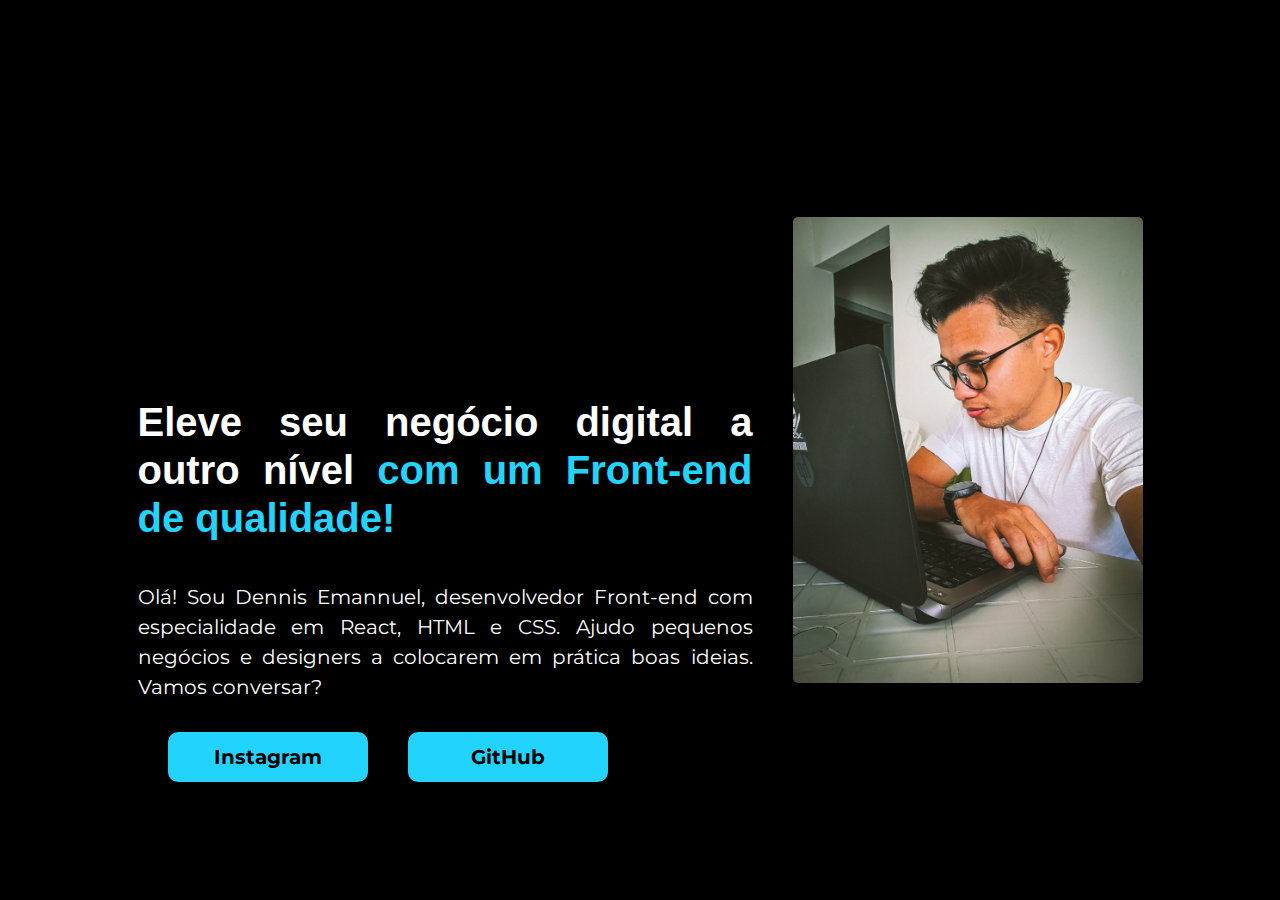
==== index.html @ 4d62f523 "Add atualizações de styles" ====
<!DOCTYPE html>
<html lang="pt-br">
  <head>
    <meta charset="UTF-8" />
    <meta name="viewport" content="width=device-width, initial-scale=1.0" />
    <title>Portfólio</title>
    <link rel="stylesheet" href="./style/styles.css" />
   
  </head>
  <body>
    <header></header>
    <main>
      <div class="texto-container">
        <h1>
          Eleve seu negócio digital a outro nível
          <strong>com um Front-end de qualidade!</strong>
        </h1>
        <p>
          Olá! Sou Dennis Emannuel, desenvolvedor Front-end com especialidade em
          React, HTML e CSS. Ajudo pequenos negócios e designers a colocarem em
          prática boas ideias. Vamos conversar?
        </p>
        <div class="links-container">
          <a href="https://www.instagram.com/dennisemannuel_dev/" target="_blank">Instagram</a>
          <a href="https://github.com/Dslpss" target="_blank">GitHub</a>
        </div>
      </div>
      <img
        src="./img/PXL_20230724_113139070.MV (1).jpg"
        alt="Imagem de perfil Dennis Emannuel" />
    </main>
    <footer></footer>
  </body>
</html>
---- style/styles.css ----
/* Adicione no início do arquivo para garantir que não haja margens padrão */
@import url("https://fonts.googleapis.com/css2?family=Montserrat:ital,wght@0,100..900;1,100..900&display=swap");

* {
  margin: 0;
  padding: 0;
  box-sizing: border-box;
}

body {
  background-color: black;
  color: white;
  display: flex;
  justify-content: center;
  align-items: center;
  min-height: 100vh;
}

main {
  display: flex;
  justify-content: space-between;
  align-items: center;
  padding: 20px;
  max-width: 1200px;
  margin: 0 auto;
  min-height: 100vh; /* Altura total da viewport */
  flex-wrap: wrap;
}

.texto-container {
  margin-top: auto;
  width: 615px;
  height: 482px;
  display: flex;
  flex-direction: column;
  flex: 1;
  gap: 20px; /* Espaçamento entre elementos */
  text-align: left;
}

h1,
p {
  display: block;
  text-align: justify;
}

/* Adicionar animação ao strong */
strong {
  color: #22d4fd;
  animation: piscar 1.9s ease-in-out infinite alternate;
  position: relative;
}

/* Criar keyframes para animação */
@keyframes piscar {
  from {
    opacity: 1;
    text-shadow: 0 0 5px #22d4fd, 0 0 10px #22d4fd, 0 0 15px #22d4fd;
  }

  to {
    opacity: 0.6;
    text-shadow: none;
  }
}

h1 {
  font-family: Arial, Helvetica, sans-serif;
  font-size: 40px;
  font-weight: bold;
  line-height: 1.2;
  margin-bottom: 20px;
}

p {
  font-family: "Montserrat", sans-serif;
  font-weight: SemiBold;
  font-size: 20px;
  line-height: 1.5;
}
.links-container {
  display: flex;
  flex-direction: row;
  gap: 10px;
  margin-top: 10px;
}

.links-container a {
  font-family: "Montserrat", sans-serif;
  font-weight: SemiBold;
  background-color: #22d4fd;
  width: 200px;
  height: 50px;
  padding: 10px;
  color: black;
  display: flex;
  justify-content: center;
  align-items: center;
  text-decoration: none;
  border-radius: 10px;
  font-size: 20px;
  font-weight: bold;
  transition: background-color 0.3s;
  margin-left: 30px;
}
.links-container a:hover {
  background-color: #0a9edc;
}

img {
  width: 100%;
  max-width: 350px;
  height: auto;
  margin-left: 40px;
  border-radius: 5px;
  object-fit: cover;
}

/* Ajuste do layout principal */
@media (max-width: 768px) {
  main {
    flex-direction: column-reverse;
    padding: 1rem;
    min-height: auto;
    gap: 2rem;
  }

  .texto-container {
    width: 100%;
    height: auto;
    margin: 0;
    padding: 1rem;
  }

  h1 {
    font-size: 1.8rem;
    text-align: center;
  }

  p {
    font-size: 1rem;
    text-align: center;
  }

  .links-container {
    flex-direction: column;
    align-items: center;
    gap: 1rem;
  }

  .links-container a {
    width: 80%;
    margin: 0;
  }

  img {
    width: 80%;
    margin: 0 auto;
  }
}

/* Breakpoint adicional para telas muito pequenas */
@media (max-width: 480px) {
  h1 {
    font-size: 1.5rem;
  }

  .links-container a {
    width: 100%;
    font-size: 1rem;
  }
}
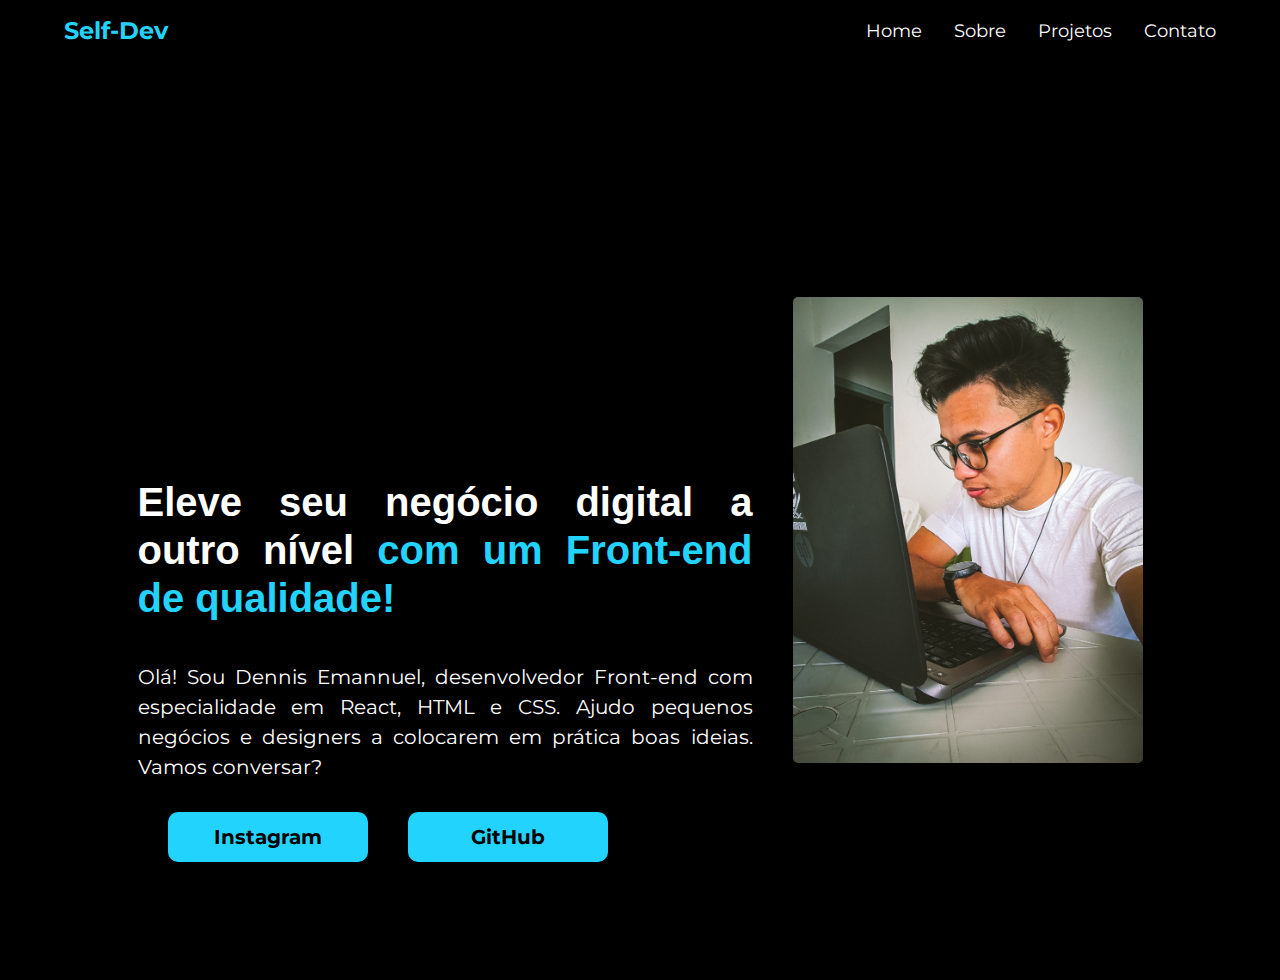
==== commit 295e9ba8: "Add mobile responsive navigation menu with hamburger button" ====
--- a/index.html
+++ b/index.html
@@ -4,11 +4,27 @@
     <meta charset="UTF-8" />
     <meta name="viewport" content="width=device-width, initial-scale=1.0" />
     <title>Portfólio</title>
-    <link rel="stylesheet" href="./style/styles.css" />
-   
+    <link rel="stylesheet" href="./css/styles.css" />
   </head>
   <body>
-    <header></header>
+    <header>
+      <nav class="nav-menu">
+        <div class="logo">
+          <a href="/">Self-Dev</a>
+        </div>
+        <div class="mobile-menu-btn">
+          <span></span>
+          <span></span>
+          <span></span>
+        </div>
+        <ul class="nav-list">
+          <li><a href="index.html">Home</a></li>
+          <li><a href="sobre.html">Sobre</a></li>
+          <li><a href="projetos.html">Projetos</a></li>
+          <li><a href="contato.html">Contato</a></li>
+        </ul>
+      </nav>
+    </header>
     <main>
       <div class="texto-container">
         <h1>
@@ -21,7 +37,11 @@
           prática boas ideias. Vamos conversar?
         </p>
         <div class="links-container">
-          <a href="https://www.instagram.com/dennisemannuel_dev/" target="_blank">Instagram</a>
+          <a
+            href="https://www.instagram.com/dennisemannuel_dev/"
+            target="_blank"
+            >Instagram</a
+          >
           <a href="https://github.com/Dslpss" target="_blank">GitHub</a>
         </div>
       </div>
@@ -32,3 +52,5 @@
     <footer></footer>
   </body>
 </html>
+
+<script src="./script.js"></script>
--- a/css/styles.css
+++ b/css/styles.css
@@ -0,0 +1,579 @@
+/* Adicione no início do arquivo para garantir que não haja margens padrão */
+@import url("https://fonts.googleapis.com/css2?family=Montserrat:ital,wght@0,100..900;1,100..900&display=swap");
+
+* {
+  margin: 0;
+  padding: 0;
+  box-sizing: border-box;
+}
+
+body {
+  background-color: black;
+  color: white;
+  display: flex;
+  justify-content: center;
+  align-items: center;
+  min-height: 100vh;
+}
+
+main {
+  display: flex;
+  justify-content: space-between;
+  align-items: center;
+  padding: 20px;
+  max-width: 1200px;
+  margin: 0 auto;
+  min-height: 100vh; /* Altura total da viewport */
+  flex-wrap: wrap;
+}
+
+.texto-container {
+  margin-top: auto;
+  width: 615px;
+  height: 482px;
+  display: flex;
+  flex-direction: column;
+  flex: 1;
+  gap: 20px; /* Espaçamento entre elementos */
+  text-align: left;
+}
+
+h1,
+p {
+  display: block;
+  text-align: justify;
+}
+
+/* Adicionar animação ao strong */
+strong {
+  color: #22d4fd;
+  animation: piscar 1.9s ease-in-out infinite alternate;
+  position: relative;
+}
+
+/* Criar keyframes para animação */
+@keyframes piscar {
+  from {
+    opacity: 1;
+    text-shadow: 0 0 5px #22d4fd, 0 0 10px #22d4fd, 0 0 15px #22d4fd;
+  }
+
+  to {
+    opacity: 0.6;
+    text-shadow: none;
+  }
+}
+
+h1 {
+  font-family: Arial, Helvetica, sans-serif;
+  font-size: 40px;
+  font-weight: bold;
+  line-height: 1.2;
+  margin-bottom: 20px;
+}
+
+p {
+  font-family: "Montserrat", sans-serif;
+  font-weight: SemiBold;
+  font-size: 20px;
+  line-height: 1.5;
+}
+.links-container {
+  display: flex;
+  flex-direction: row;
+  gap: 10px;
+  margin-top: 10px;
+}
+
+.links-container a {
+  font-family: "Montserrat", sans-serif;
+  font-weight: SemiBold;
+  background-color: #22d4fd;
+  width: 200px;
+  height: 50px;
+  padding: 10px;
+  color: black;
+  display: flex;
+  justify-content: center;
+  align-items: center;
+  text-decoration: none;
+  border-radius: 10px;
+  font-size: 20px;
+  font-weight: bold;
+  transition: background-color 0.3s;
+  margin-left: 30px;
+}
+.links-container a:hover {
+  background-color: #0a9edc;
+}
+
+img {
+  width: 100%;
+  max-width: 350px;
+  height: auto;
+  margin-left: 40px;
+  border-radius: 5px;
+  object-fit: cover;
+}
+
+/* Ajuste do layout principal */
+@media (max-width: 768px) {
+  main {
+    flex-direction: column-reverse;
+    padding: 1rem;
+    min-height: auto;
+    gap: 2rem;
+  }
+
+  .texto-container {
+    width: 100%;
+    height: auto;
+    margin: 0;
+    padding: 1rem;
+  }
+
+  h1 {
+    font-size: 1.8rem;
+    text-align: center;
+  }
+
+  p {
+    font-size: 1rem;
+    text-align: center;
+  }
+
+  .links-container {
+    flex-direction: column;
+    align-items: center;
+    gap: 1rem;
+  }
+
+  .links-container a {
+    width: 80%;
+    margin: 0;
+  }
+
+  img {
+    width: 80%;
+    margin: 0 auto;
+  }
+}
+
+/* Breakpoint adicional para telas muito pequenas */
+@media (max-width: 480px) {
+  h1 {
+    font-size: 1.5rem;
+  }
+
+  .links-container a {
+    width: 100%;
+    font-size: 1rem;
+  }
+}
+
+/* Navigation Menu Styles */
+.nav-menu {
+    background-color: black;
+    padding: 1rem 5%;
+    position: fixed;
+    width: 100%;
+    top: 0;
+    z-index: 1000;
+    display: flex;
+    justify-content: space-between;
+    align-items: center;
+}
+  .logo a {
+      color: #22d4fd;
+      text-decoration: none;
+      font-size: 1.5rem;
+      font-weight: bold;
+      font-family: "Montserrat", sans-serif;
+      animation: piscar 1.9s ease-in-out infinite alternate;
+  }
+.nav-list {
+    display: flex;
+    list-style: none;
+    gap: 2rem;
+}
+
+.nav-list a {
+    color: white;
+    text-decoration: none;
+    font-family: "Montserrat", sans-serif;
+    font-size: 1.1rem;
+    transition: color 0.3s ease;
+}
+
+.nav-list a:hover {
+    color: #22d4fd;
+}
+
+/* Adjust main content to account for fixed header */
+main {
+    margin-top: 80px;
+}
+
+/* Mobile Menu Styles */
+.mobile-menu-btn {
+    display: none;
+    flex-direction: column;
+    gap: 5px;
+    cursor: pointer;
+    z-index: 100;
+}
+
+.mobile-menu-btn span {
+    width: 30px;
+    height: 3px;
+    background-color: #22d4fd;
+    transition: all 0.3s ease;
+}
+
+@media (max-width: 768px) {
+    .mobile-menu-btn {
+        display: flex;
+    }
+
+    .nav-list {
+        position: fixed;
+        top: 0;
+        right: -100%;
+        height: 100vh;
+        width: 70%;
+        background-color: rgba(0, 0, 0, 0.95);
+        flex-direction: column;
+        justify-content: center;
+        align-items: center;
+        transition: right 0.3s ease;
+    }
+
+    .nav-list.active {
+        right: 0;
+    }
+
+    .mobile-menu-btn.active span:nth-child(1) {
+        transform: rotate(45deg) translate(8px, 8px);
+    }
+
+    .mobile-menu-btn.active span:nth-child(2) {
+        opacity: 0;
+    }
+
+    .mobile-menu-btn.active span:nth-child(3) {
+        transform: rotate(-45deg) translate(7px, -7px);
+    }
+
+    .nav-menu {
+        padding: 1rem;
+    }
+    
+    .logo a {
+        font-size: 1.2rem;
+    }
+}
+/* Sobre Page Styles */
+.sobre-container {
+    padding: 2rem 5%;
+    margin-top: 80px;
+}
+
+.sobre-content {
+    max-width: 1200px;
+    margin: 0 auto;
+}
+
+.sobre-content h1 {
+    color: #22d4fd;
+    margin-bottom: 2rem;
+    text-align: center;
+}
+
+.sobre-grid {
+    display: grid;
+    grid-template-columns: 1fr 1fr;
+    gap: 3rem;
+    align-items: center;
+}
+
+.sobre-texto {
+    color: white;
+}
+
+.sobre-texto h2 {
+    font-size: 2rem;
+    margin-bottom: 1rem;
+    color: #22d4fd;
+}
+
+.sobre-texto h3 {
+    font-size: 1.5rem;
+    margin-bottom: 1rem;
+    color: white;
+}
+
+.sobre-texto p {
+    margin-bottom: 1.5rem;
+    line-height: 1.6;
+}
+
+.skills {
+    margin-top: 2rem;
+}
+
+.skills ul {
+    list-style: none;
+    display: grid;
+    grid-template-columns: repeat(auto-fit, minmax(120px, 1fr));
+    gap: 1rem;
+    margin-top: 1rem;
+}
+
+.skills li {
+    background-color: #22d4fd;
+    color: black;
+    padding: 0.5rem 1rem;
+    border-radius: 5px;
+    text-align: center;
+    font-weight: bold;
+}
+
+.sobre-imagem img {
+    width: 100%;
+    max-width: 400px;
+    border-radius: 10px;
+    box-shadow: 0 0 20px rgba(34, 212, 253, 0.3);
+}
+
+/* Responsive Design */
+@media (max-width: 768px) {
+    .sobre-grid {
+        grid-template-columns: 1fr;
+    }
+
+    .sobre-imagem {
+        order: -1;
+        text-align: center;
+    }
+
+    .sobre-texto {
+        text-align: center;
+    }
+
+    .skills ul {
+        grid-template-columns: repeat(2, 1fr);
+    }
+}
+
+/* Projetos Page Styles */
+.projetos-container {
+    padding: 2rem 5%;
+    margin-top: 80px;
+}
+
+.projetos-container h1 {
+    color: #22d4fd;
+    text-align: center;
+    margin-bottom: 3rem;
+}
+
+.projetos-grid {
+    display: grid;
+    grid-template-columns: repeat(auto-fit, minmax(300px, 1fr));
+    gap: 2rem;
+    max-width: 1200px;
+    margin: 0 auto;
+}
+
+.projeto-card {
+    background-color: #111;
+    border-radius: 10px;
+    overflow: hidden;
+    transition: transform 0.3s ease;
+    box-shadow: 0 0 15px rgba(34, 212, 253, 0.1);
+}
+
+.projeto-card:hover {
+    transform: translateY(-10px);
+    box-shadow: 0 0 20px rgba(34, 212, 253, 0.2);
+}
+
+.projeto-card img {
+    width: 100%;
+    height: 200px;
+    object-fit: cover;
+}
+
+.projeto-info {
+    padding: 1.5rem;
+}
+
+.projeto-info h3 {
+    color: #22d4fd;
+    margin-bottom: 1rem;
+    font-size: 1.2rem;
+}
+
+.projeto-info p {
+    color: white;
+    margin-bottom: 1.5rem;
+    font-size: 0.9rem;
+}
+
+.projeto-links {
+    display: flex;
+    gap: 1rem;
+}
+
+.projeto-links a {
+    background-color: #22d4fd;
+    color: black;
+    padding: 0.5rem 1rem;
+    border-radius: 5px;
+    text-decoration: none;
+    font-weight: bold;
+    transition: background-color 0.3s ease;
+}
+
+.projeto-links a:hover {
+    background-color: #1ba8c7;
+}
+
+/* Responsive adjustments */
+@media (max-width: 768px) {
+    .projetos-grid {
+        grid-template-columns: 1fr;
+        padding: 1rem;
+    }
+    
+    .projeto-card {
+        max-width: 400px;
+        margin: 0 auto;
+    }
+}
+
+/* Contato Page Styles */
+.contato-container {
+    padding: 2rem 5%;
+    margin-top: 80px;
+    max-width: 1200px;
+    margin: 80px auto 0;
+}
+
+.contato-container h1 {
+    color: #22d4fd;
+    text-align: center;
+    margin-bottom: 3rem;
+}
+
+.contato-content {
+    display: grid;
+    grid-template-columns: 1fr 2fr;
+    gap: 3rem;
+    background-color: #111;
+    padding: 2rem;
+    border-radius: 10px;
+    box-shadow: 0 0 20px rgba(34, 212, 253, 0.1);
+}
+
+.contato-info {
+    color: white;
+}
+
+.contato-info h2 {
+    color: #22d4fd;
+    margin-bottom: 2rem;
+}
+
+.info-item {
+    margin-bottom: 1rem;
+    display: flex;
+    align-items: center;
+    gap: 1rem;
+}
+
+.social-links {
+    margin-top: 2rem;
+    display: flex;
+    gap: 1rem;
+}
+
+.social-links a {
+    background-color: #22d4fd;
+    color: black;
+    padding: 0.5rem 1rem;
+    border-radius: 5px;
+    text-decoration: none;
+    font-weight: bold;
+    transition: background-color 0.3s ease;
+}
+
+.social-links a:hover {
+    background-color: #1ba8c7;
+}
+
+.contato-form {
+    display: flex;
+    flex-direction: column;
+    gap: 1.5rem;
+}
+
+.form-group {
+    display: flex;
+    flex-direction: column;
+    gap: 0.5rem;
+}
+
+.form-group label {
+    color: white;
+    font-weight: bold;
+}
+
+.form-group input,
+.form-group textarea {
+    padding: 0.8rem;
+    border: 2px solid #22d4fd;
+    border-radius: 5px;
+    background-color: #222;
+    color: white;
+    font-family: inherit;
+}
+
+.form-group textarea {
+    min-height: 150px;
+    resize: vertical;
+}
+
+.contato-form button {
+    background-color: #22d4fd;
+    color: black;
+    padding: 1rem;
+    border: none;
+    border-radius: 5px;
+    font-weight: bold;
+    cursor: pointer;
+    transition: background-color 0.3s ease;
+}
+
+.contato-form button:hover {
+    background-color: #1ba8c7;
+}
+
+/* Responsive Design */
+@media (max-width: 768px) {
+    .contato-content {
+        grid-template-columns: 1fr;
+    }
+
+    .contato-info {
+        text-align: center;
+    }
+
+    .social-links {
+        justify-content: center;
+    }
+
+    .info-item {
+        justify-content: center;
+    }
+}
